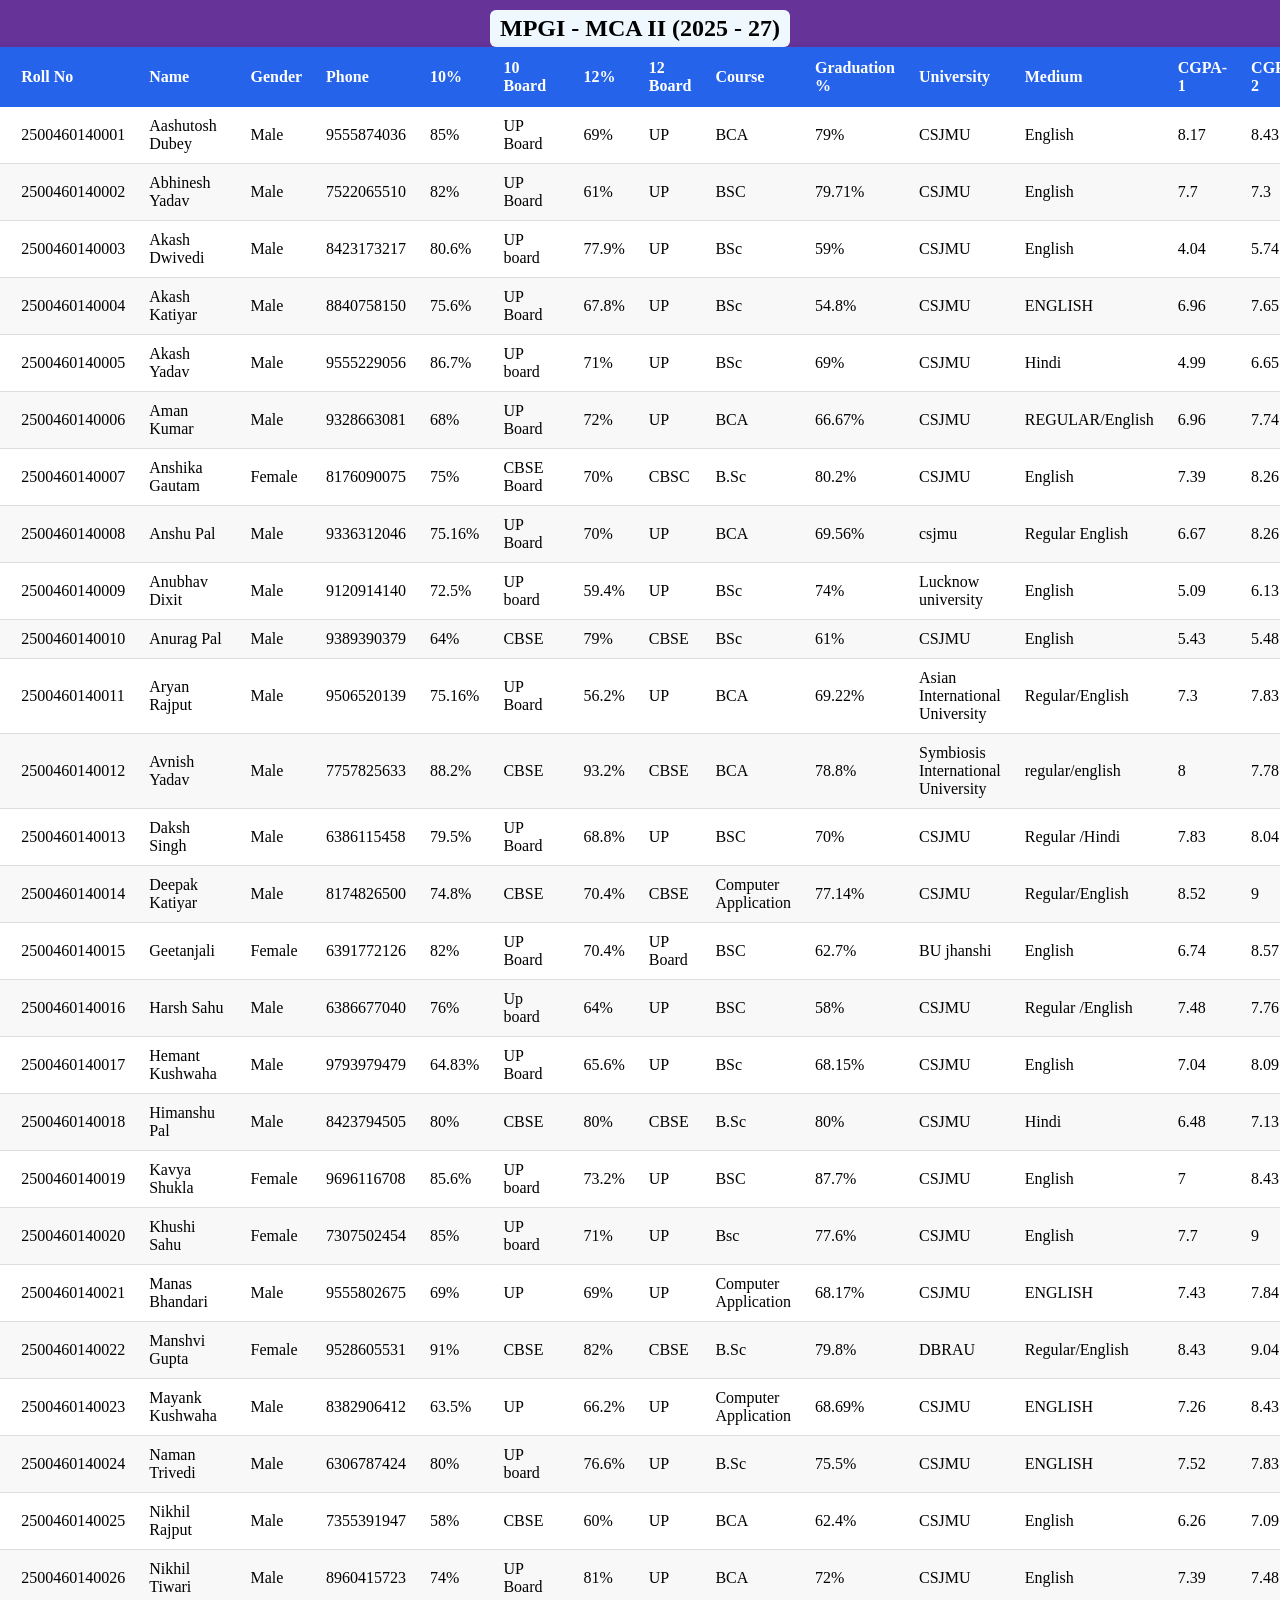
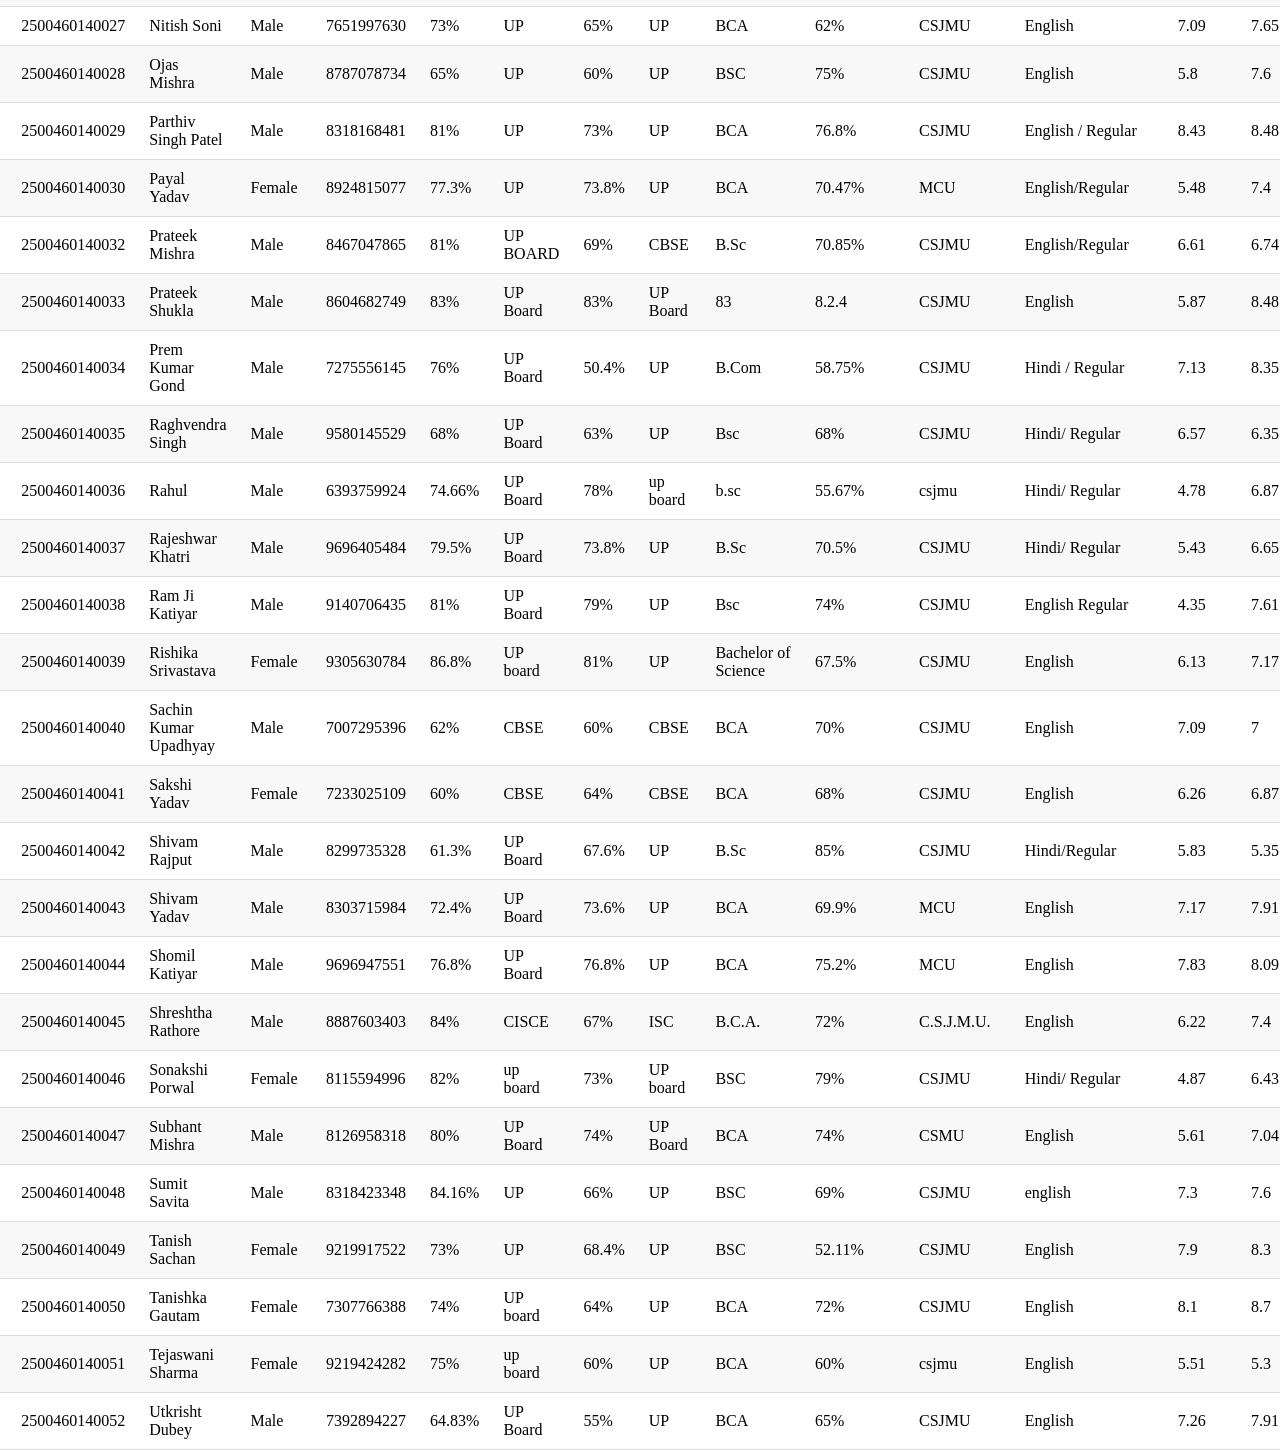
==== details.html @ 70dab0e5 "Add files via upload" ====
<!DOCTYPE html>
<html>

<head>
    <link rel="icon" href="/resources/mgpi-logo.png">
    <link rel="stylesheet" href="table.css">

    <title>MCA</title>
    <style>
        * {
            margin: 0;
            padding: 0;
        }

        body {
            background-color: rebeccapurple;
            background-image: url(/resources/back.jpg);
            background-size: 100%;
            display: flex;
            flex-direction: column;

            height: 100vh;
            align-items: center;
        }

        #head {
            background-color: aliceblue;
            padding: 5px 10px;
            margin-top: 10px;
            border-radius: 6px;
        }

        #main {
            border-radius: 6px;
            display: flex;
            justify-content: center;
            align-items: center;
            flex: 1;
            width: 70vw;
            /* background-color: beige; */
        }

        #operations {
            display: flex;
            align-items: center;
            justify-content: center;
            background-color: aqua;
            width: 90%;
            height: 70%;
        }

       

        #detail-btn:hover {
            cursor: pointer;
        }
        
    </style>
</head>

<body>

    <div id="head">
        <h2>MPGI - MCA II (2025 - 27)</h2>
    </div>
    <div id="main">
        <div id="operations">
          <table id="studentTable">

    <thead>
        <tr>
            <th>ID</th>
            <th>Roll No</th>
            <th>Name</th>
            <th>Gender</th>
            <th>Phone</th>
            <th>10%</th>
            <th>10 Board</th>
            <th>12%</th>
            <th>12 Board</th>
            <th>Course</th>
            <th>Graduation %</th>
            <th>University</th>
            <th>Medium</th>
            <th>CGPA-1</th>
            <th>CGPA-2</th>
        </tr>
    </thead>

    <tbody>

    </tbody>

</table>
        </div>
    </div>
     <script src="studentdetails.js"></script>
<script>

const tbody = document.querySelector("#studentTable tbody");

let rows = "";

students.forEach(student => {

    rows += `
    <tr>
        <td>${student.id}</td>
        <td>${student.rollNo}</td>
        <td>${student.name}</td>
        <td>${student.gender}</td>
        <td>${student.phone}</td>

        <td>${student.tenthPercentage}</td>
        <td>${student.tenthBoard}</td>

        <td>${student.interPercentage}</td>
        <td>${student.interBoard}</td>

        <td>${student.course}</td>
        <td>${student.graduationPercentage}</td>

        <td>${student.university}</td>
        <td>${student.medium}</td>

        <td>${student.cgpa1}</td>
        <td>${student.cgpa2}</td>
    </tr>
    `;

});

tbody.innerHTML = rows;</script>
</body>

</html>
---- table.css ----
table {
    width: 100%;
    border-collapse: collapse;
    background: white;
    border-radius: 8px;
    overflow: hidden;
    box-shadow: 0 3px 10px rgba(0,0,0,0.1);
}

th {
    background: #2563eb;
    color: white;
    padding: 12px;
    text-align: left;
}

td {
    padding: 10px 12px;
    border-bottom: 1px solid #ddd;
}

tr:nth-child(even) {
    background: #f8f8f8;
}


tr:hover {
    background: #e8f0ff;
}

button {
    background: #2563eb;
    color: white;
    border: none;
    padding: 8px 14px;
    border-radius: 5px;
    cursor: pointer;
}

button:hover {
    background: #1d4ed8;
}
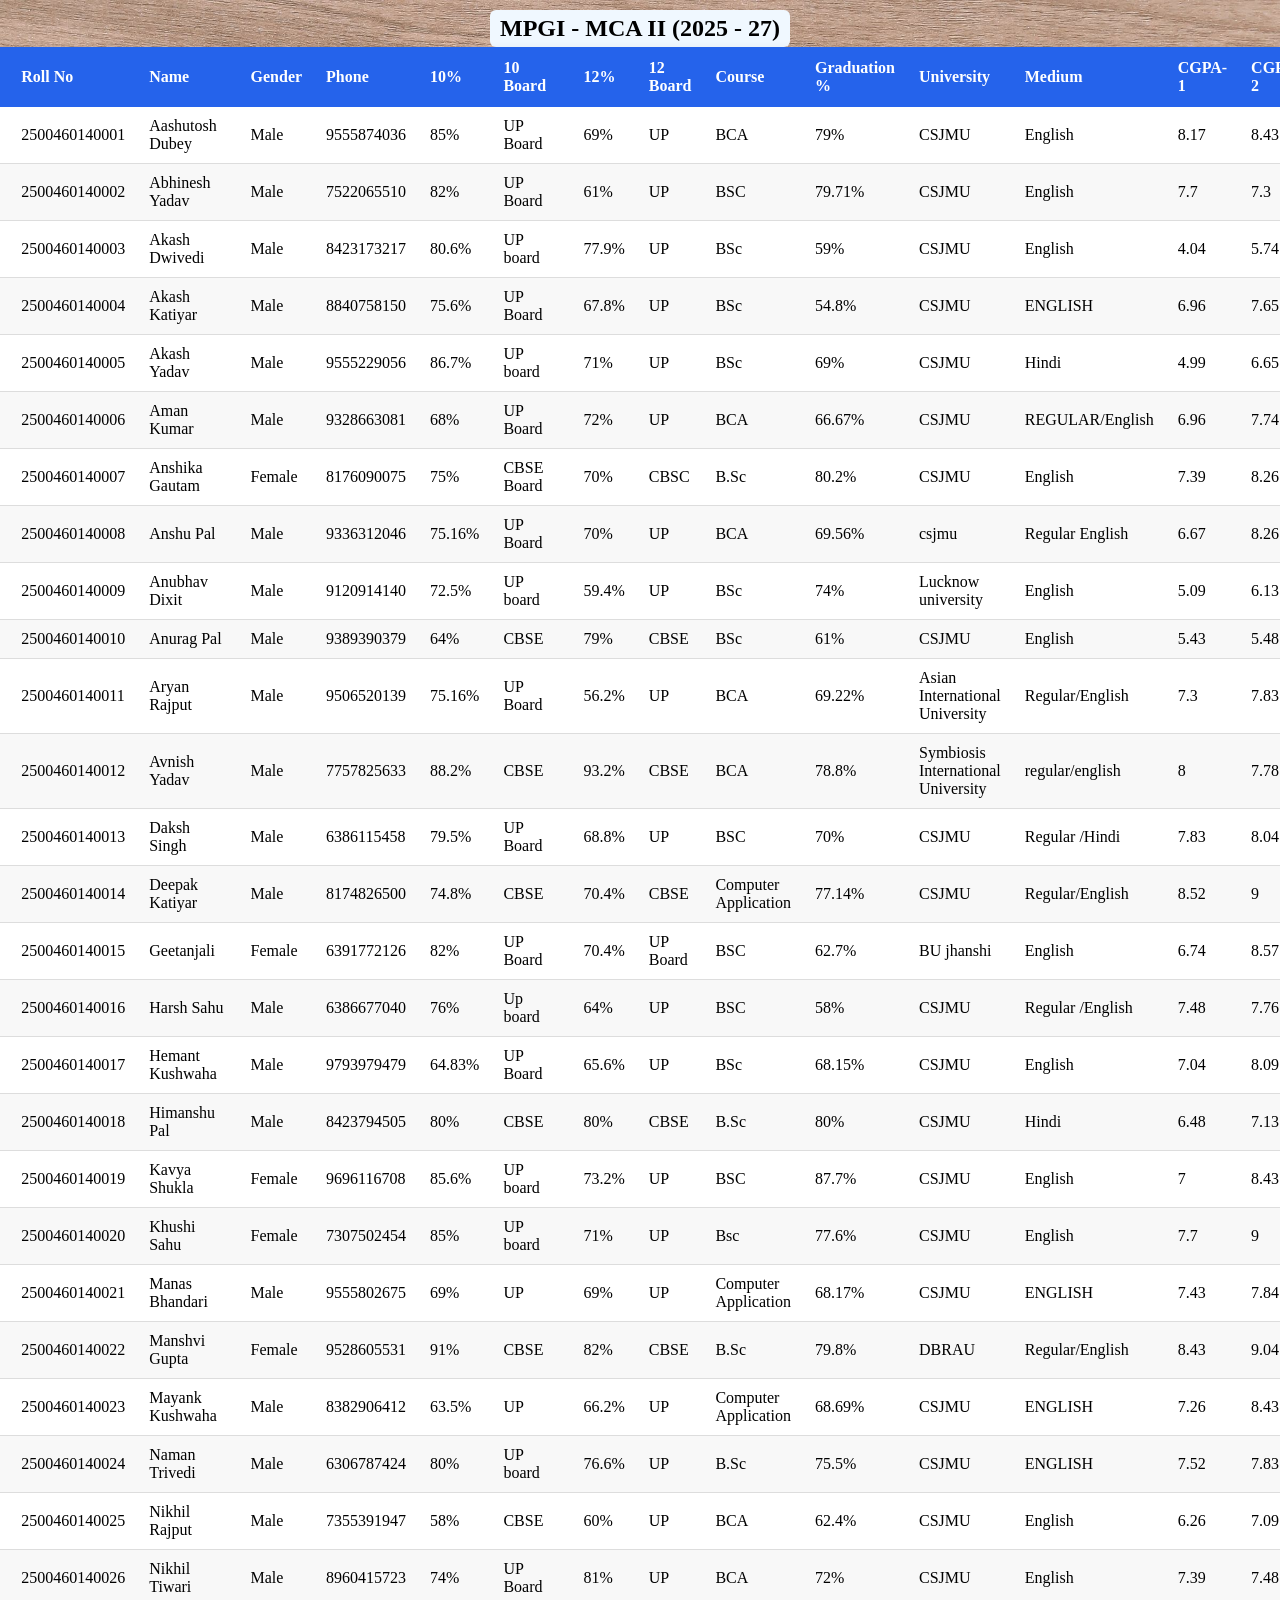
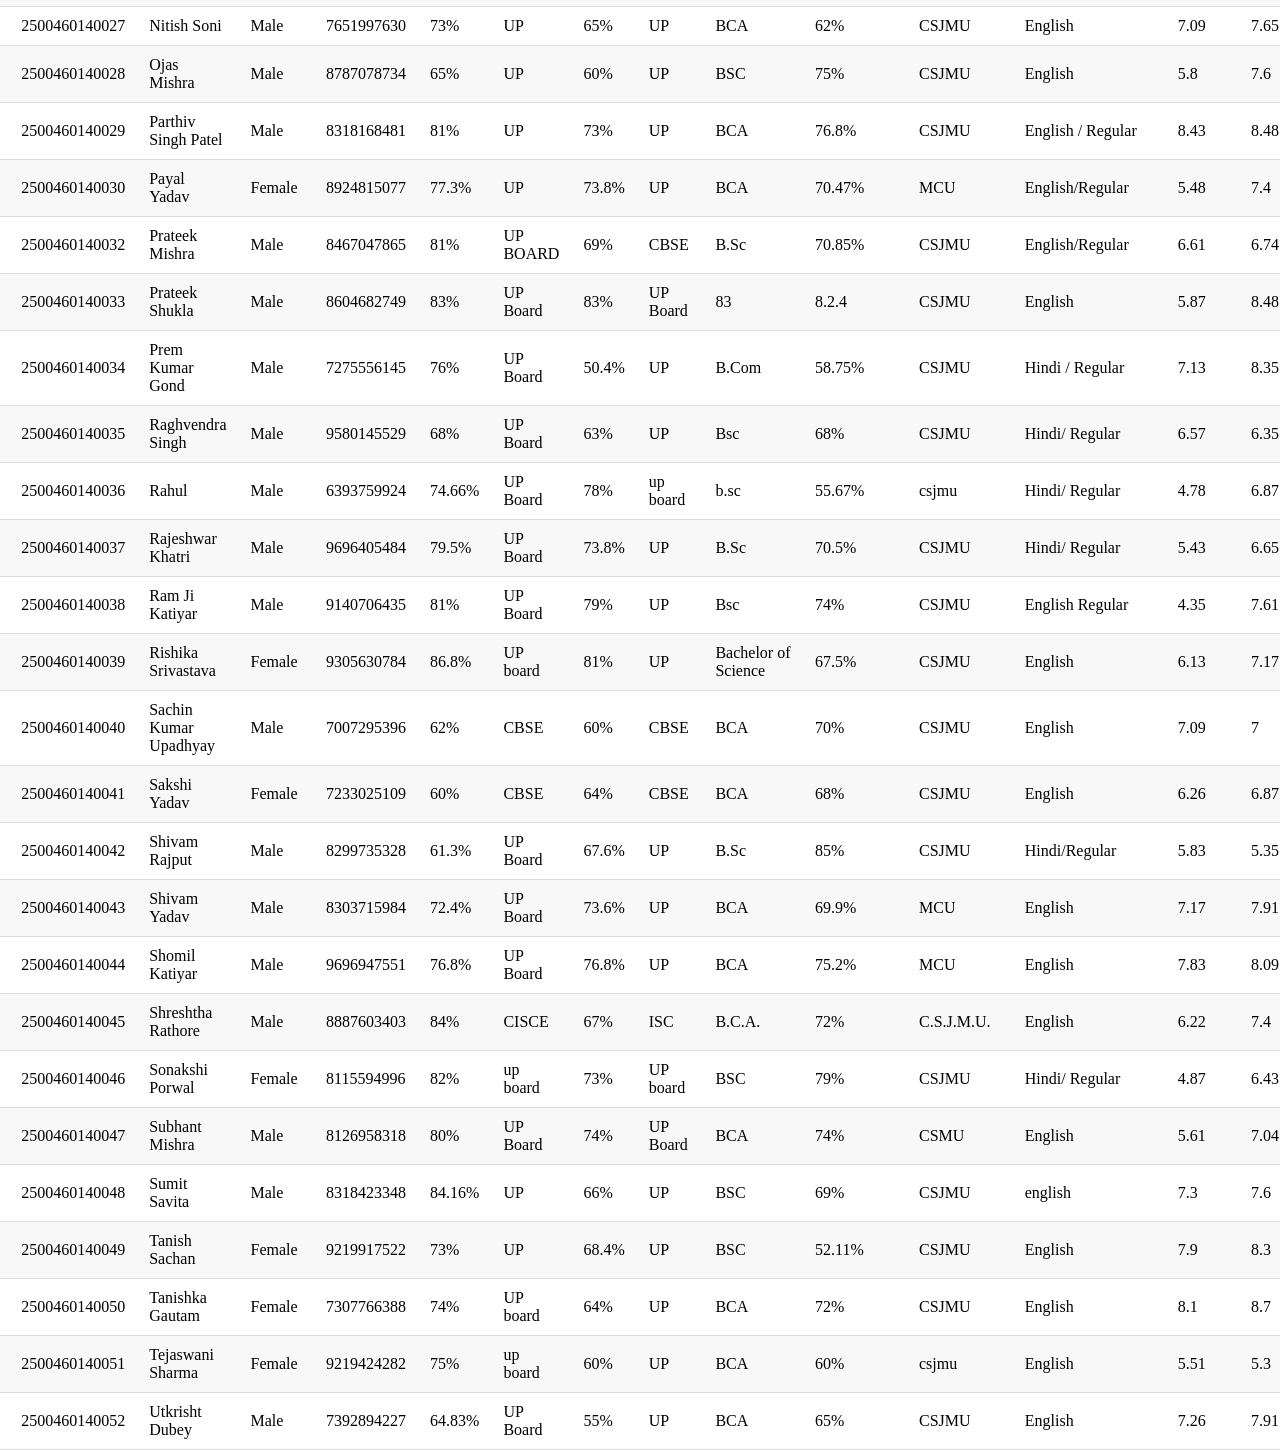
==== commit 76b7f2b2: "Update details.html" ====
--- a/details.html
+++ b/details.html
@@ -2,7 +2,7 @@
 <html>
 
 <head>
-    <link rel="icon" href="/resources/mgpi-logo.png">
+    <link rel="icon" href="mgpi-logo.png">
     <link rel="stylesheet" href="table.css">
 
     <title>MCA</title>
@@ -14,7 +14,7 @@
 
         body {
             background-color: rebeccapurple;
-            background-image: url(/resources/back.jpg);
+            background-image: url(back.jpg);
             background-size: 100%;
             display: flex;
             flex-direction: column;
@@ -133,4 +133,4 @@
 tbody.innerHTML = rows;</script>
 </body>
 
-</html>+</html>
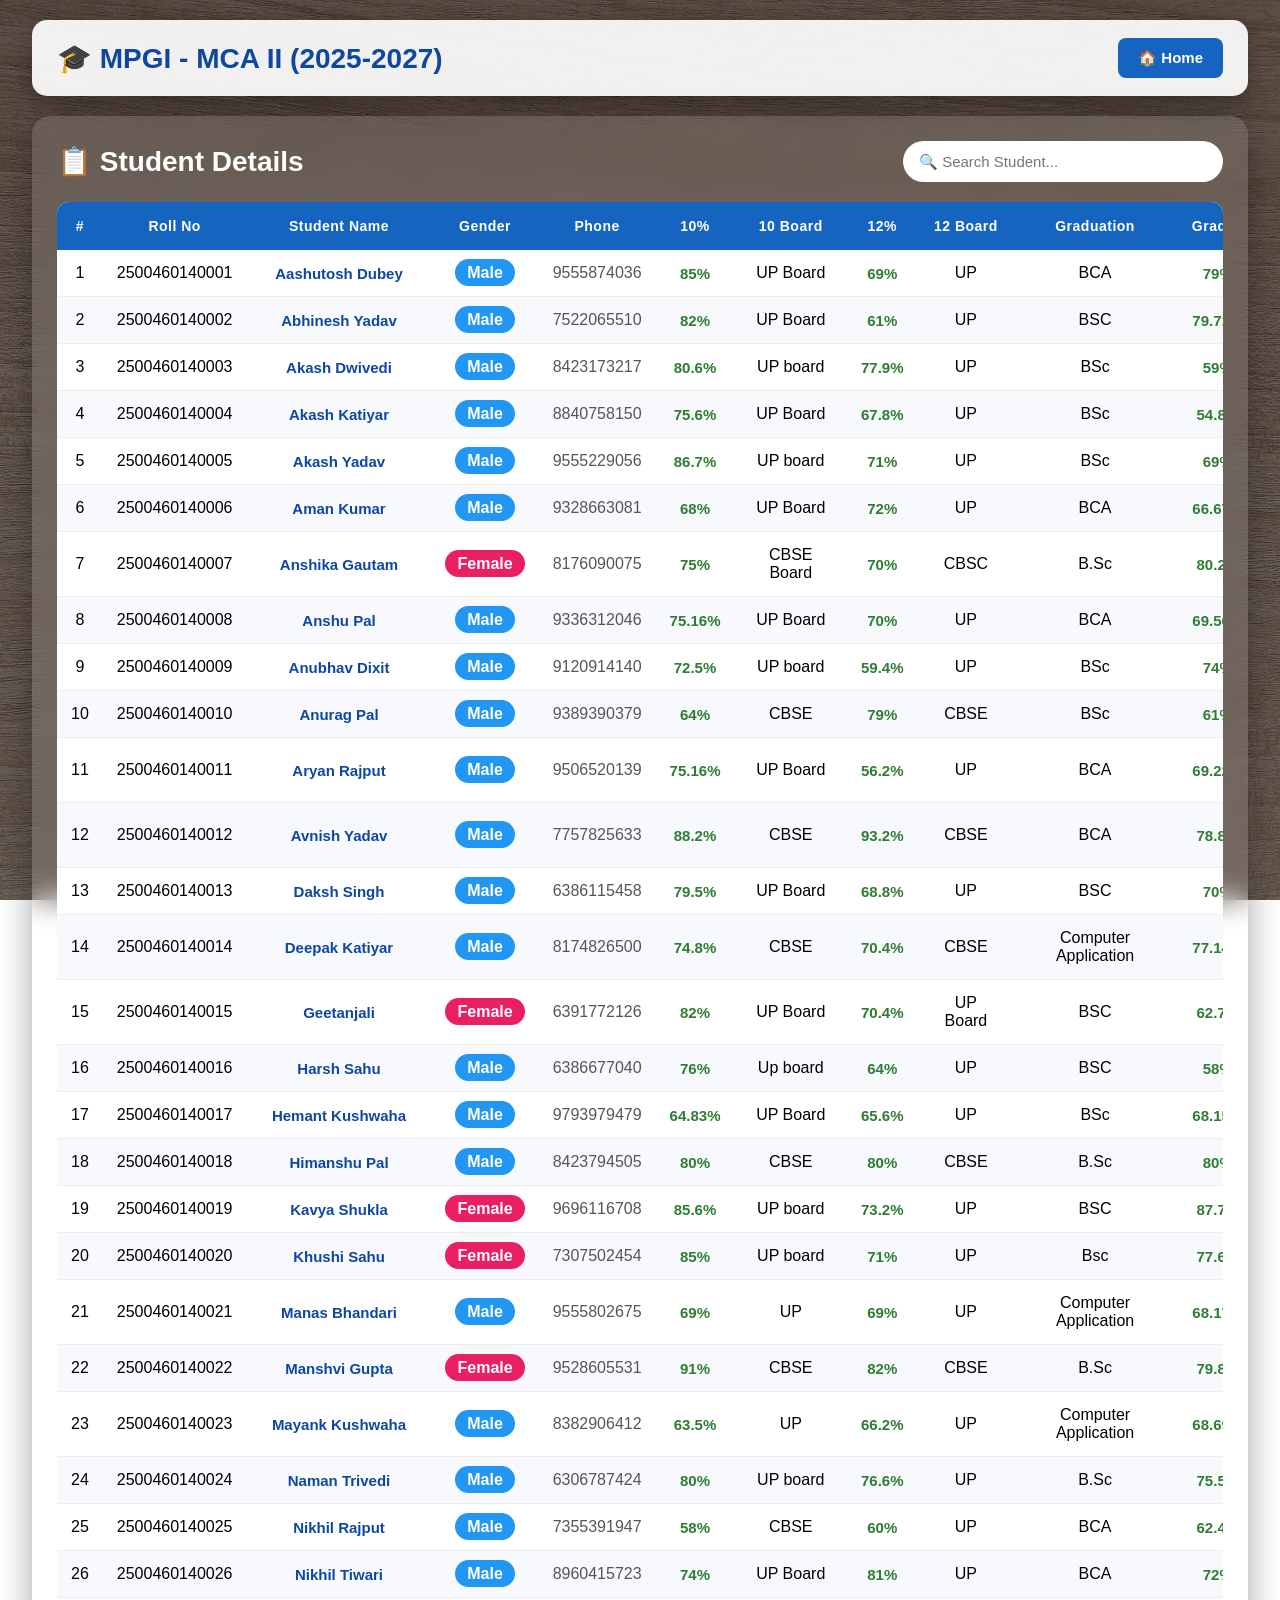
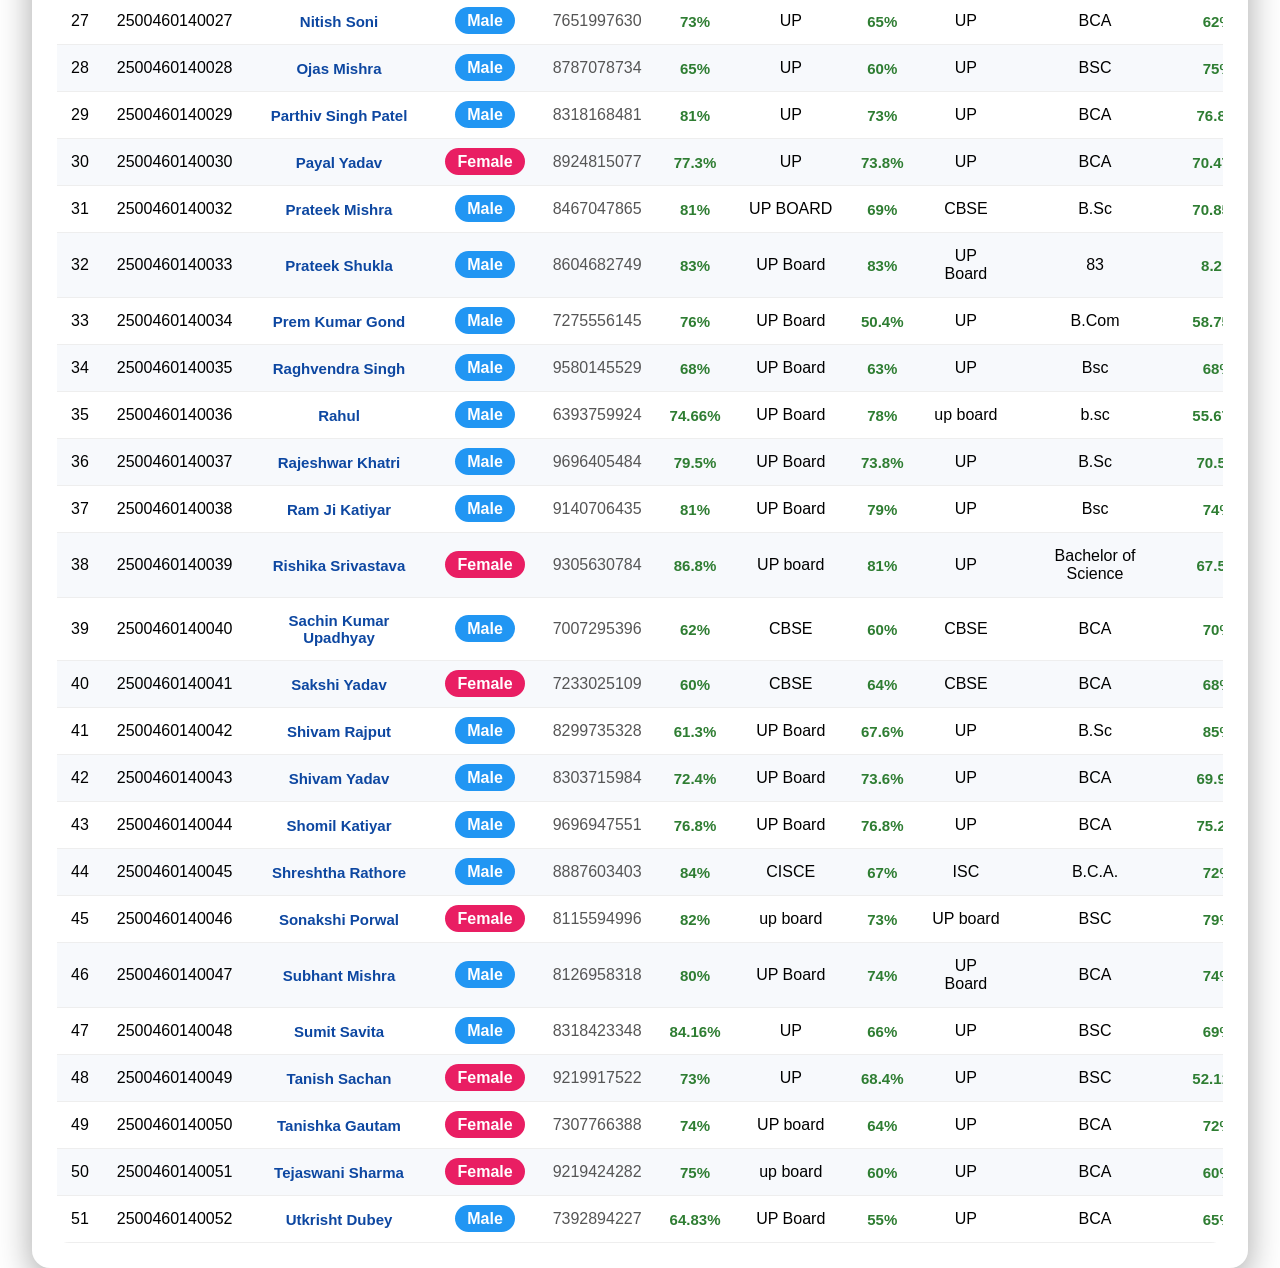
==== commit 3b3e21d6: "Add files via upload" ====
--- a/details.html
+++ b/details.html
@@ -1,136 +1,460 @@
 <!DOCTYPE html>
-<html>
+<html lang="en">
 
 <head>
-    <link rel="icon" href="mgpi-logo.png">
-    <link rel="stylesheet" href="table.css">
-
-    <title>MCA</title>
+
+    <meta charset="UTF-8">
+    <meta name="viewport"
+        content="width=device-width, initial-scale=1.0">
+
+    <title>MCA Student Details</title>
+
+    <link rel="icon" href="/resources/mgpi-logo.png">
+
     <style>
-        * {
-            margin: 0;
-            padding: 0;
-        }
-
-        body {
-            background-color: rebeccapurple;
-            background-image: url(back.jpg);
-            background-size: 100%;
-            display: flex;
-            flex-direction: column;
-
-            height: 100vh;
-            align-items: center;
-        }
-
-        #head {
-            background-color: aliceblue;
-            padding: 5px 10px;
-            margin-top: 10px;
-            border-radius: 6px;
-        }
-
-        #main {
-            border-radius: 6px;
-            display: flex;
-            justify-content: center;
-            align-items: center;
-            flex: 1;
-            width: 70vw;
-            /* background-color: beige; */
-        }
-
-        #operations {
-            display: flex;
-            align-items: center;
-            justify-content: center;
-            background-color: aqua;
-            width: 90%;
-            height: 70%;
-        }
-
-       
-
-        #detail-btn:hover {
-            cursor: pointer;
-        }
-        
+        *{
+            margin:0;
+            padding:0;
+            box-sizing:border-box;
+            font-family:'Poppins',sans-serif;
+        }
+
+        body{
+
+            background:
+            linear-gradient(rgba(0,0,0,.55),rgba(0,0,0,.55)),
+            url("back.jpg");
+
+            background-size:cover;
+            background-position:center;
+            background-attachment:fixed;
+
+            min-height:100vh;
+        }
+
+        /* ---------------- Header ---------------- */
+
+        #head{
+
+            width:95%;
+            margin:20px auto;
+
+            display:flex;
+            justify-content:space-between;
+            align-items:center;
+
+            padding:18px 25px;
+
+            border-radius:15px;
+
+            background:rgba(255,255,255,.92);
+
+            box-shadow:
+            0 10px 30px rgba(0,0,0,.35);
+        }
+
+        #head h2{
+
+            color:#0d47a1;
+            font-size:28px;
+            font-weight:700;
+        }
+
+        #homeBtn{
+
+            padding:11px 20px;
+
+            border:none;
+            border-radius:8px;
+
+            background:#1565c0;
+            color:white;
+
+            cursor:pointer;
+
+            font-size:15px;
+            font-weight:600;
+
+            transition:.3s;
+        }
+
+        #homeBtn:hover{
+
+            background:#ff9800;
+            color:black;
+
+            transform:translateY(-2px);
+        }
+
+        /* ---------------- Card ---------------- */
+
+        .container{
+
+            width:95%;
+            margin:auto;
+
+            background:rgba(255,255,255,.12);
+
+            backdrop-filter:blur(15px);
+
+            border-radius:18px;
+
+            padding:25px;
+
+            box-shadow:
+            0 12px 35px rgba(0,0,0,.35);
+        }
+
+        .topBar{
+
+            display:flex;
+            justify-content:space-between;
+            align-items:center;
+
+            flex-wrap:wrap;
+            gap:15px;
+
+            margin-bottom:20px;
+        }
+
+        .title{
+
+            color:white;
+            font-size:28px;
+            font-weight:700;
+        }
+
+        .search{
+
+            width:320px;
+            max-width:100%;
+
+            padding:12px 16px;
+
+            border:none;
+            border-radius:40px;
+
+            outline:none;
+
+            font-size:15px;
+        }
+
+        /* ---------------- Table ---------------- */
+
+        .tableContainer{
+
+            overflow:auto;
+            border-radius:12px;
+        }
+
+        table{
+
+            width:100%;
+            min-width:1600px;
+
+            border-collapse:collapse;
+
+            background:white;
+        }
+
+        thead{
+
+            position:sticky;
+            top:0;
+            z-index:10;
+        }
+
+        thead tr{
+
+            background:#1565c0;
+        }
+
+        thead th{
+
+            color:white;
+
+            padding:16px;
+
+            text-align:center;
+
+            white-space:nowrap;
+
+            font-size:14px;
+            letter-spacing:.5px;
+        }
+
+        tbody td{
+
+            padding:14px;
+
+            text-align:center;
+
+            border-bottom:1px solid #eee;
+
+            transition:.25s;
+        }
+
+        tbody tr:nth-child(even){
+
+            background:#f7f9fc;
+        }
+
+        tbody tr:hover{
+
+            background:#e3f2fd;
+
+            transform:scale(1.003);
+        }
+
+        /* Name */
+
+        .studentName{
+
+            font-weight:700;
+            color:#0d47a1;
+            font-size:15px;
+        }
+
+        /* Gender */
+
+        .male{
+
+            background:#2196f3;
+            color:white;
+            padding:5px 12px;
+            border-radius:30px;
+            font-weight:600;
+        }
+
+        .female{
+
+            background:#e91e63;
+            color:white;
+            padding:5px 12px;
+            border-radius:30px;
+            font-weight:600;
+        }
+
+        /* Percentage */
+
+        .percent{
+
+            font-weight:bold;
+            color:#2e7d32;
+            font-size:15px;
+        }
+
+        /* CGPA */
+
+        .cgpa{
+
+            color:#6a1b9a;
+            font-weight:700;
+        }
+
+        /* Phone */
+
+        .phone{
+
+            color:#555;
+        }
+
+        /* Scroll */
+
+        ::-webkit-scrollbar{
+
+            height:10px;
+            width:10px;
+        }
+
+        ::-webkit-scrollbar-thumb{
+
+            background:#1565c0;
+            border-radius:20px;
+        }
+
+        /* Mobile */
+
+        @media(max-width:800px){
+
+            #head{
+
+                flex-direction:column;
+                gap:15px;
+                text-align:center;
+            }
+
+            .topBar{
+
+                flex-direction:column;
+            }
+
+            .search{
+
+                width:100%;
+            }
+
+            .title{
+
+                font-size:24px;
+            }
+
+        }
+
     </style>
+
 </head>
 
 <body>
 
     <div id="head">
-        <h2>MPGI - MCA II (2025 - 27)</h2>
+
+        <h2>🎓 MPGI - MCA II (2025-2027)</h2>
+
+        <button id="homeBtn"
+            onclick="location.href='index.html'">
+
+            🏠 Home
+
+        </button>
+
     </div>
-    <div id="main">
-        <div id="operations">
-          <table id="studentTable">
-
-    <thead>
-        <tr>
-            <th>ID</th>
-            <th>Roll No</th>
-            <th>Name</th>
-            <th>Gender</th>
-            <th>Phone</th>
-            <th>10%</th>
-            <th>10 Board</th>
-            <th>12%</th>
-            <th>12 Board</th>
-            <th>Course</th>
-            <th>Graduation %</th>
-            <th>University</th>
-            <th>Medium</th>
-            <th>CGPA-1</th>
-            <th>CGPA-2</th>
-        </tr>
-    </thead>
-
-    <tbody>
-
-    </tbody>
-
-</table>
+
+    <div class="container">
+
+        <div class="topBar">
+
+            <div class="title">
+                📋 Student Details
+            </div>
+
+            <input
+                type="text"
+                id="search"
+                class="search"
+                placeholder="🔍 Search Student...">
+
         </div>
+
+        <div class="tableContainer">
+
+            <table id="studentTable">
+
+                <thead>
+
+                    <tr>
+
+                        <th>#</th>
+                        <th>Roll No</th>
+                        <th>Student Name</th>
+                        <th>Gender</th>
+                        <th>Phone</th>
+                        <th>10%</th>
+                        <th>10 Board</th>
+                        <th>12%</th>
+                        <th>12 Board</th>
+                        <th>Graduation</th>
+                        <th>Grad %</th>
+                        <th>University</th>
+                  
+                        <th>CGPA-I</th>
+                        <th>CGPA-II</th>
+
+                    </tr>
+
+                </thead>
+
+                <tbody></tbody>
+
+            </table>
+
+        </div>
+
     </div>
-     <script src="studentdetails.js"></script>
-<script>
-
-const tbody = document.querySelector("#studentTable tbody");
-
-let rows = "";
-
-students.forEach(student => {
-
-    rows += `
-    <tr>
-        <td>${student.id}</td>
-        <td>${student.rollNo}</td>
-        <td>${student.name}</td>
-        <td>${student.gender}</td>
-        <td>${student.phone}</td>
-
-        <td>${student.tenthPercentage}</td>
-        <td>${student.tenthBoard}</td>
-
-        <td>${student.interPercentage}</td>
-        <td>${student.interBoard}</td>
-
-        <td>${student.course}</td>
-        <td>${student.graduationPercentage}</td>
-
-        <td>${student.university}</td>
-        <td>${student.medium}</td>
-
-        <td>${student.cgpa1}</td>
-        <td>${student.cgpa2}</td>
-    </tr>
-    `;
-
-});
-
-tbody.innerHTML = rows;</script>
+
+    <script src="studentdetails.js"></script>
+
+    <script>
+
+        const tbody = document.querySelector("tbody");
+
+        function render(data){
+
+            tbody.innerHTML="";
+
+            data.forEach((student,index)=>{
+
+                tbody.innerHTML+=`
+
+                <tr>
+
+                    <td>${index+1}</td>
+
+                    <td>${student.rollNo}</td>
+
+                    <td class="studentName">${student.name}</td>
+
+                    <td>
+
+                        <span class="${student.gender.toLowerCase()=="male"?"male":"female"}">
+
+                            ${student.gender}
+
+                        </span>
+
+                    </td>
+
+                    <td class="phone">${student.phone}</td>
+
+                    <td class="percent">${student.tenthPercentage}</td>
+
+                    <td>${student.tenthBoard}</td>
+
+                    <td class="percent">${student.interPercentage}</td>
+
+                    <td>${student.interBoard}</td>
+
+                    <td>${student.course}</td>
+
+                    <td class="percent">${student.graduationPercentage}</td>
+
+                    <td>${student.university}</td>
+
+
+                    <td class="cgpa">${student.cgpa1}</td>
+
+                    <td class="cgpa">${student.cgpa2}</td>
+
+                </tr>
+
+                `;
+
+            });
+
+        }
+
+        render(students);
+
+        document.getElementById("search").addEventListener("keyup",function(){
+
+            const value=this.value.toLowerCase();
+
+            const filtered=students.filter(s=>
+
+                s.name.toLowerCase().includes(value) ||
+
+                s.rollNo.toString().includes(value) ||
+
+                s.phone.toString().includes(value)
+
+            );
+
+            render(filtered);
+
+        });
+
+    </script>
+
 </body>
 
-</html>
+</html>
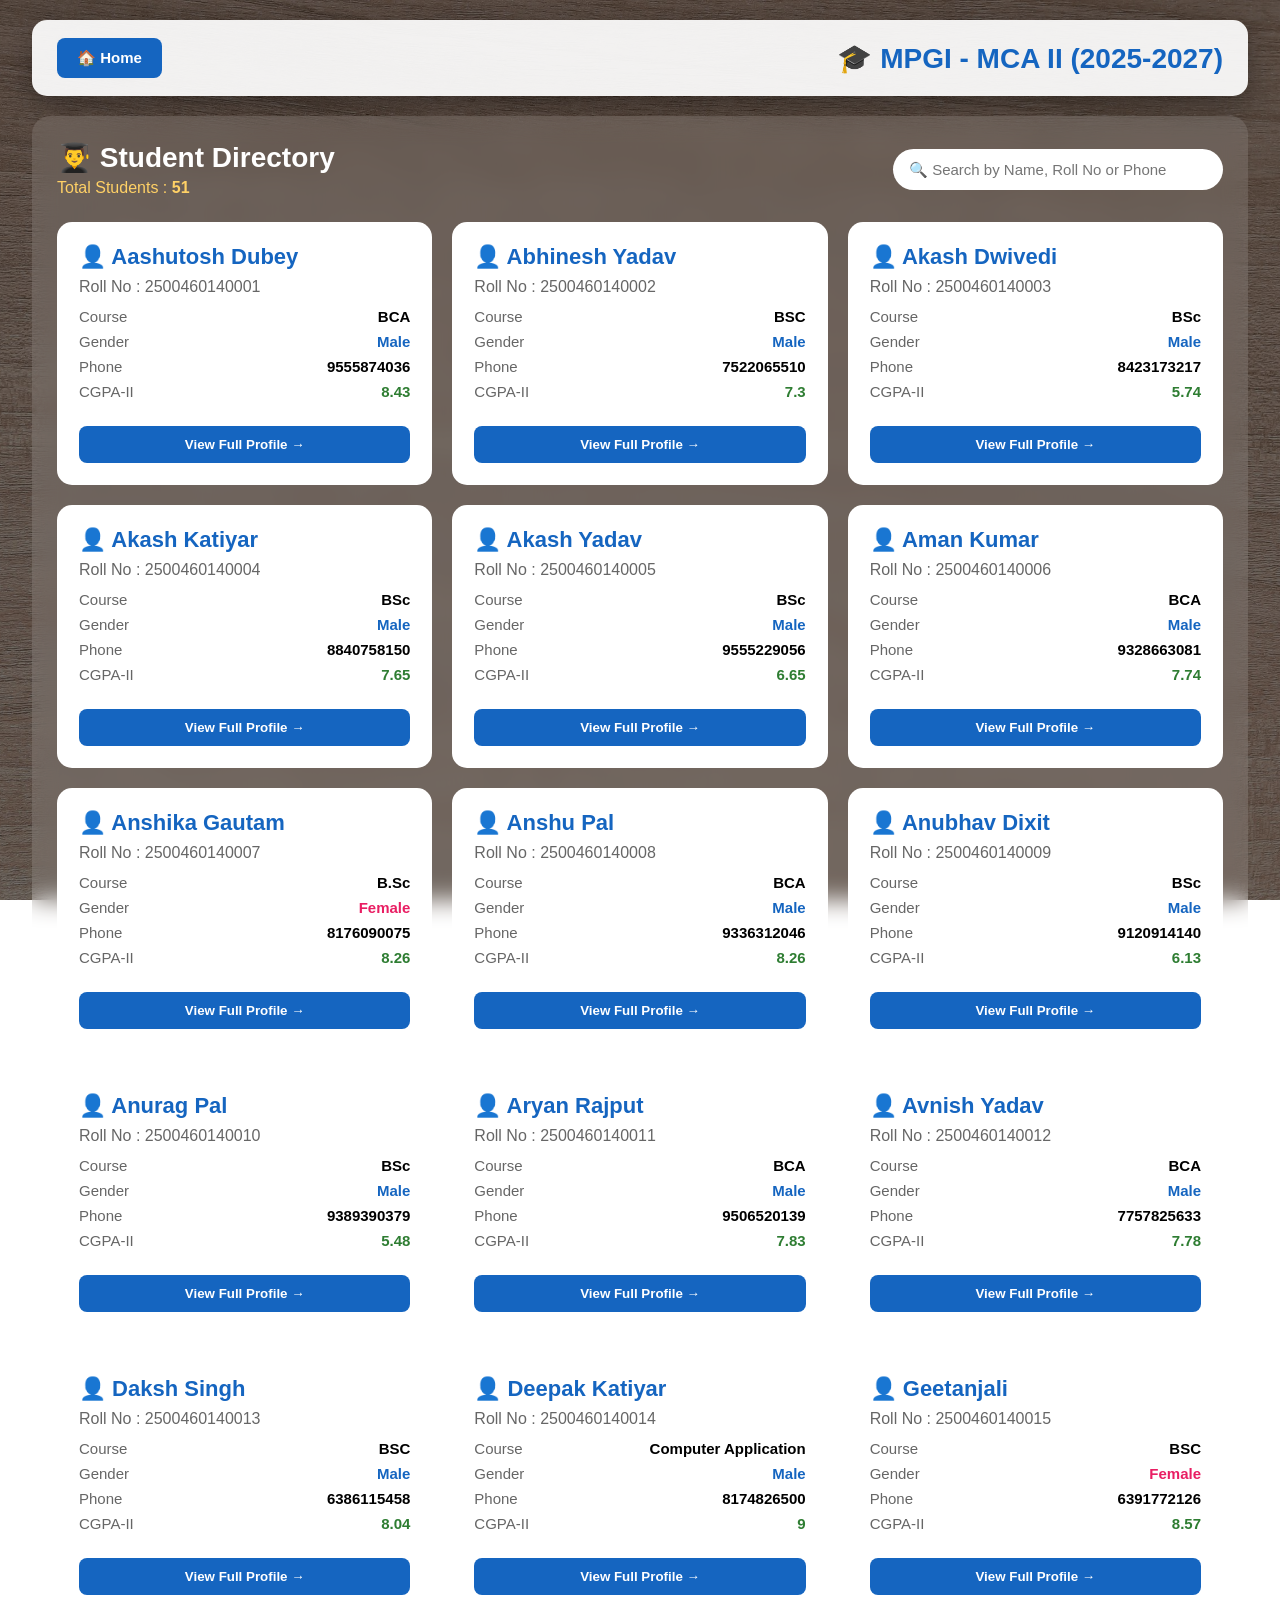
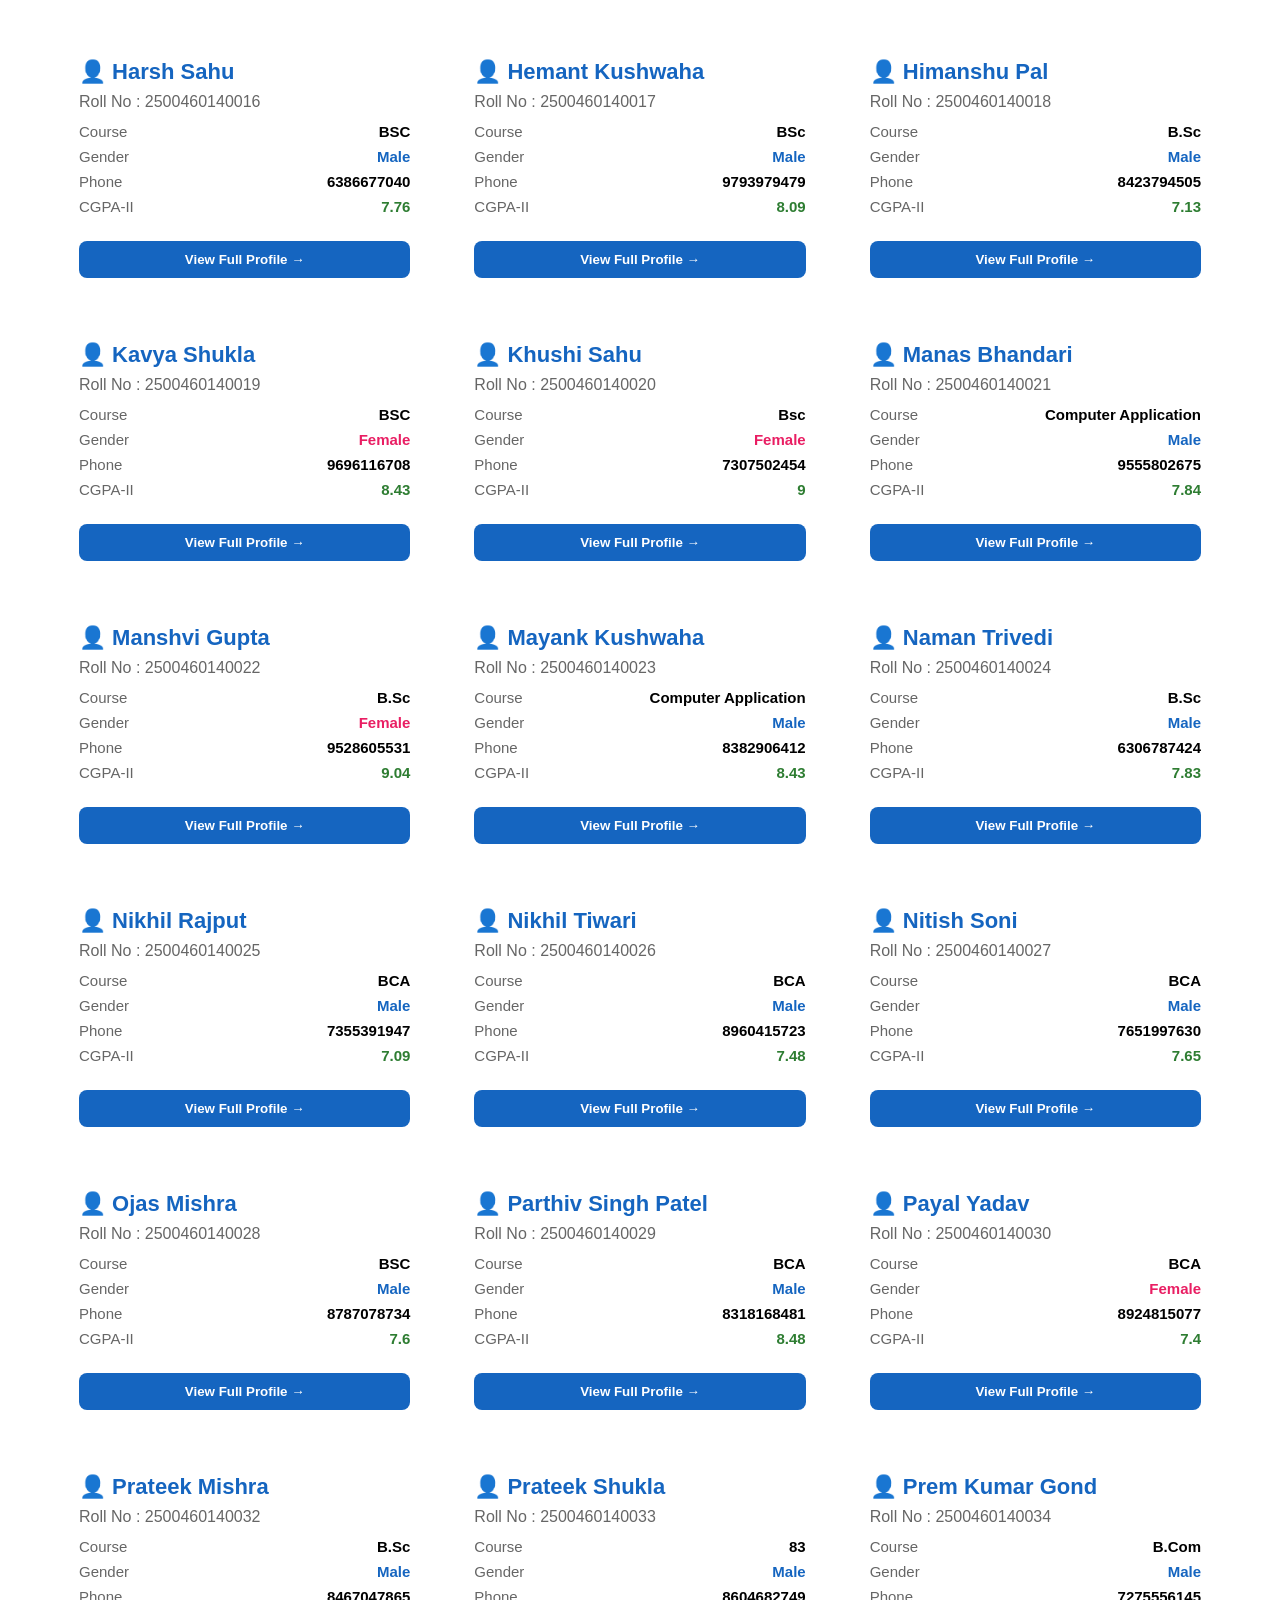
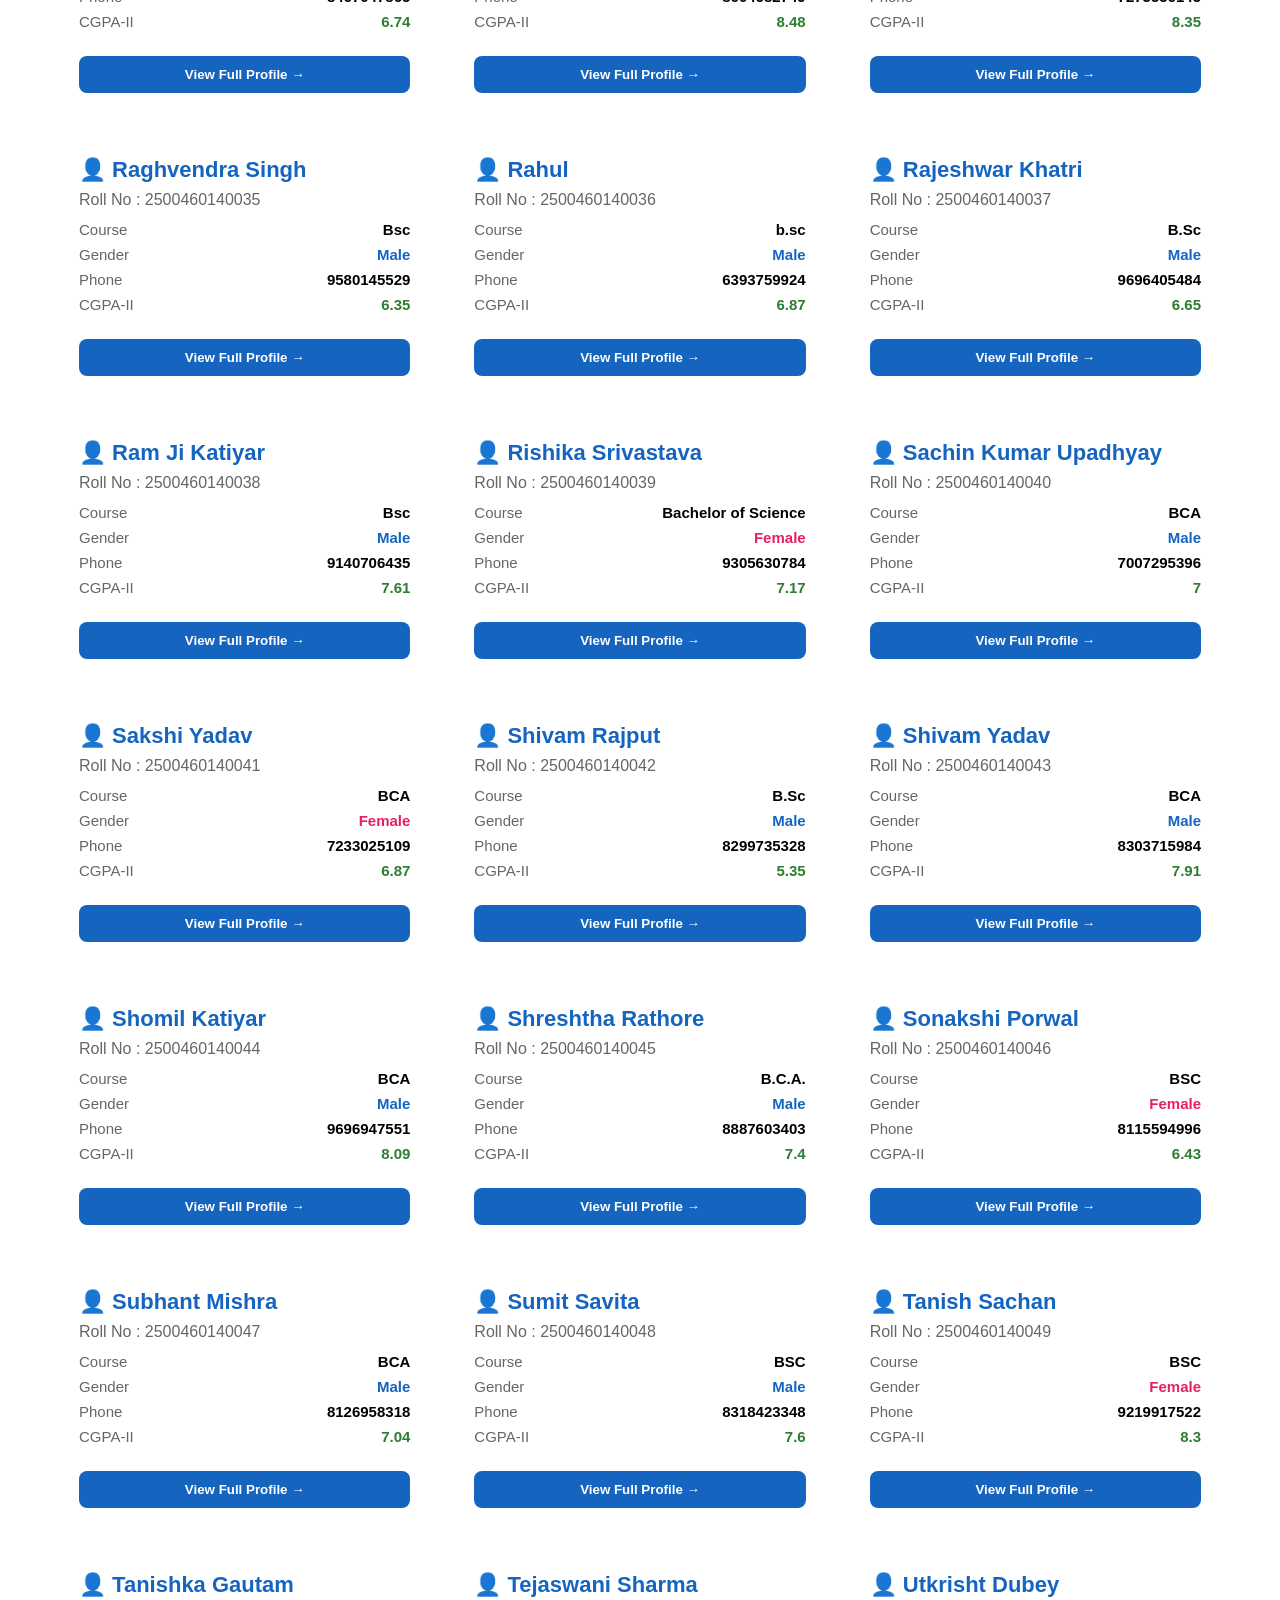
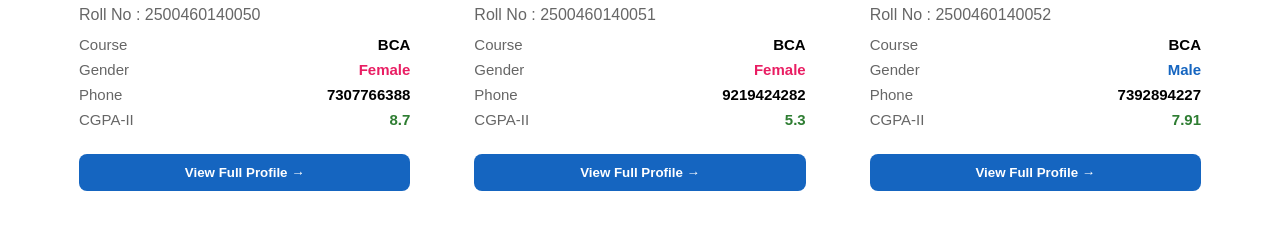
==== commit d5038a4d: "updated ui" ====
--- a/details.html
+++ b/details.html
@@ -4,303 +4,315 @@
 <head>
 
     <meta charset="UTF-8">
-    <meta name="viewport"
-        content="width=device-width, initial-scale=1.0">
-
-    <title>MCA Student Details</title>
+    <meta name="viewport" content="width=device-width, initial-scale=1.0">
+
+    <title>Student Directory</title>
 
     <link rel="icon" href="/resources/mgpi-logo.png">
 
     <style>
-        *{
-            margin:0;
-            padding:0;
-            box-sizing:border-box;
-            font-family:'Poppins',sans-serif;
-        }
-
-        body{
+        * {
+            margin: 0;
+            padding: 0;
+            box-sizing: border-box;
+            font-family: Poppins, sans-serif;
+        }
+
+        body {
 
             background:
-            linear-gradient(rgba(0,0,0,.55),rgba(0,0,0,.55)),
-            url("back.jpg");
-
-            background-size:cover;
-            background-position:center;
-            background-attachment:fixed;
-
-            min-height:100vh;
-        }
-
-        /* ---------------- Header ---------------- */
-
-        #head{
-
-            width:95%;
-            margin:20px auto;
-
-            display:flex;
-            justify-content:space-between;
-            align-items:center;
-
-            padding:18px 25px;
-
-            border-radius:15px;
-
-            background:rgba(255,255,255,.92);
-
-            box-shadow:
-            0 10px 30px rgba(0,0,0,.35);
-        }
-
-        #head h2{
-
-            color:#0d47a1;
-            font-size:28px;
-            font-weight:700;
-        }
-
-        #homeBtn{
-
-            padding:11px 20px;
-
-            border:none;
-            border-radius:8px;
-
-            background:#1565c0;
-            color:white;
-
-            cursor:pointer;
-
-            font-size:15px;
-            font-weight:600;
-
-            transition:.3s;
-        }
-
-        #homeBtn:hover{
-
-            background:#ff9800;
-            color:black;
-
-            transform:translateY(-2px);
-        }
-
-        /* ---------------- Card ---------------- */
-
-        .container{
-
-            width:95%;
-            margin:auto;
-
-            background:rgba(255,255,255,.12);
-
-            backdrop-filter:blur(15px);
-
-            border-radius:18px;
-
-            padding:25px;
-
-            box-shadow:
-            0 12px 35px rgba(0,0,0,.35);
-        }
-
-        .topBar{
-
-            display:flex;
-            justify-content:space-between;
-            align-items:center;
-
-            flex-wrap:wrap;
-            gap:15px;
-
-            margin-bottom:20px;
-        }
-
-        .title{
-
-            color:white;
-            font-size:28px;
-            font-weight:700;
-        }
-
-        .search{
-
-            width:320px;
-            max-width:100%;
-
-            padding:12px 16px;
-
-            border:none;
-            border-radius:40px;
-
-            outline:none;
-
-            font-size:15px;
-        }
-
-        /* ---------------- Table ---------------- */
-
-        .tableContainer{
-
-            overflow:auto;
-            border-radius:12px;
-        }
-
-        table{
-
-            width:100%;
-            min-width:1600px;
-
-            border-collapse:collapse;
-
-            background:white;
-        }
-
-        thead{
-
-            position:sticky;
-            top:0;
-            z-index:10;
-        }
-
-        thead tr{
-
-            background:#1565c0;
-        }
-
-        thead th{
-
-            color:white;
-
-            padding:16px;
-
-            text-align:center;
-
-            white-space:nowrap;
-
-            font-size:14px;
-            letter-spacing:.5px;
-        }
-
-        tbody td{
-
-            padding:14px;
-
-            text-align:center;
-
-            border-bottom:1px solid #eee;
-
-            transition:.25s;
-        }
-
-        tbody tr:nth-child(even){
-
-            background:#f7f9fc;
-        }
-
-        tbody tr:hover{
-
-            background:#e3f2fd;
-
-            transform:scale(1.003);
-        }
-
-        /* Name */
-
-        .studentName{
-
-            font-weight:700;
-            color:#0d47a1;
-            font-size:15px;
-        }
-
-        /* Gender */
-
-        .male{
-
-            background:#2196f3;
-            color:white;
-            padding:5px 12px;
-            border-radius:30px;
-            font-weight:600;
-        }
-
-        .female{
-
-            background:#e91e63;
-            color:white;
-            padding:5px 12px;
-            border-radius:30px;
-            font-weight:600;
-        }
-
-        /* Percentage */
-
-        .percent{
-
-            font-weight:bold;
-            color:#2e7d32;
-            font-size:15px;
-        }
-
-        /* CGPA */
-
-        .cgpa{
-
-            color:#6a1b9a;
-            font-weight:700;
-        }
-
-        /* Phone */
-
-        .phone{
-
-            color:#555;
-        }
-
-        /* Scroll */
-
-        ::-webkit-scrollbar{
-
-            height:10px;
-            width:10px;
-        }
-
-        ::-webkit-scrollbar-thumb{
-
-            background:#1565c0;
-            border-radius:20px;
-        }
-
-        /* Mobile */
-
-        @media(max-width:800px){
-
-            #head{
-
-                flex-direction:column;
-                gap:15px;
-                text-align:center;
+                linear-gradient(rgba(0, 0, 0, .55), rgba(0, 0, 0, .55)),
+                url("back.jpg");
+
+            background-size: cover;
+            background-position: center;
+            background-attachment: fixed;
+
+            min-height: 100vh;
+        }
+
+        #head {
+
+            width: 95%;
+            margin: 20px auto;
+
+            display: flex;
+            justify-content: space-between;
+            align-items: center;
+
+            background: rgba(255, 255, 255, .92);
+
+            padding: 18px 25px;
+
+            border-radius: 15px;
+
+            box-shadow: 0 10px 30px rgba(0, 0, 0, .35);
+
+        }
+
+        #head h2 {
+
+            color: #1565c0;
+            font-size: 28px;
+
+        }
+
+        #homeBtn {
+
+            border: none;
+
+            padding: 11px 20px;
+
+            border-radius: 8px;
+
+            background: #1565c0;
+
+            color: white;
+
+            cursor: pointer;
+
+            font-size: 15px;
+
+            font-weight: 600;
+
+            transition: .25s;
+
+        }
+
+        #homeBtn:hover {
+
+            background: #ff9800;
+            color: black;
+
+        }
+
+        .container {
+
+            width: 95%;
+
+            margin: auto;
+
+            background: rgba(255, 255, 255, .12);
+
+            backdrop-filter: blur(12px);
+
+            border-radius: 18px;
+
+            padding: 25px;
+
+        }
+
+        .topBar {
+
+            display: flex;
+
+            justify-content: space-between;
+
+            align-items: center;
+
+            flex-wrap: wrap;
+
+            gap: 15px;
+
+            margin-bottom: 25px;
+
+        }
+
+        .title {
+
+            color: white;
+
+            font-size: 28px;
+
+            font-weight: bold;
+
+        }
+
+        #count {
+
+            color: #ffd166;
+
+            margin-top: 5px;
+
+        }
+
+        #search {
+
+            width: 330px;
+
+            max-width: 100%;
+
+            padding: 12px 16px;
+
+            border: none;
+
+            border-radius: 40px;
+
+            outline: none;
+
+            font-size: 15px;
+
+        }
+
+        #studentList {
+
+            display: grid;
+
+            grid-template-columns: repeat(auto-fill, minmax(340px, 1fr));
+
+            gap: 20px;
+
+        }
+
+        .card {
+
+            background: white;
+
+            border-radius: 15px;
+
+            padding: 20px;
+
+            transition: .25s;
+
+            border: 2px solid transparent;
+
+            cursor: pointer;
+
+        }
+
+        .card:hover {
+
+            transform: translateY(-4px);
+
+            border-color: #ff9800;
+
+        }
+
+        .name {
+
+            color: #1565c0;
+
+            font-size: 22px;
+
+            font-weight: 700;
+
+            margin-bottom: 8px;
+
+        }
+
+        .roll {
+
+            color: #666;
+
+            margin-bottom: 12px;
+
+        }
+
+        .row {
+
+            display: flex;
+
+            justify-content: space-between;
+
+            margin: 8px 0;
+
+            font-size: 15px;
+
+        }
+
+        .label {
+
+            color: #666;
+
+        }
+
+        .value {
+
+            font-weight: 600;
+
+        }
+
+        .male {
+
+            color: #1565c0;
+
+            font-weight: bold;
+
+        }
+
+        .female {
+
+            color: #e91e63;
+
+            font-weight: bold;
+
+        }
+
+        .cgpa {
+
+            color: #2e7d32;
+
+            font-weight: bold;
+
+        }
+
+        .profileBtn {
+
+            margin-top: 18px;
+
+            width: 100%;
+
+            border: none;
+
+            padding: 11px;
+
+            border-radius: 8px;
+
+            background: #1565c0;
+
+            color: white;
+
+            cursor: pointer;
+
+            font-weight: bold;
+
+            transition: .25s;
+
+        }
+
+        .profileBtn:hover {
+
+            background: #ff9800;
+
+            color: black;
+
+        }
+
+        @media(max-width:700px) {
+
+            #head {
+
+                flex-direction: column;
+
+                gap: 15px;
+
+                text-align: center;
+
             }
 
-            .topBar{
-
-                flex-direction:column;
+            .topBar {
+
+                flex-direction: column;
+
             }
 
-            .search{
-
-                width:100%;
+            #search {
+
+                width: 100%;
+
             }
 
-            .title{
-
-                font-size:24px;
-            }
-
-        }
-
+        }
     </style>
 
 </head>
@@ -308,15 +320,14 @@
 <body>
 
     <div id="head">
-
+        <button id="homeBtn" onclick="location.href='index.html'">
+
+            🏠 Home
+
+        </button>
         <h2>🎓 MPGI - MCA II (2025-2027)</h2>
 
-        <button id="homeBtn"
-            onclick="location.href='index.html'">
-
-            🏠 Home
-
-        </button>
+
 
     </div>
 
@@ -324,110 +335,135 @@
 
         <div class="topBar">
 
-            <div class="title">
-                📋 Student Details
-            </div>
-
-            <input
-                type="text"
-                id="search"
-                class="search"
-                placeholder="🔍 Search Student...">
+            <div>
+
+                <div class="title">
+
+                    👨‍🎓 Student Directory
+
+                </div>
+
+                <div id="count"></div>
+
+            </div>
+
+            <input id="search" type="text" placeholder="🔍 Search by Name, Roll No or Phone">
 
         </div>
 
-        <div class="tableContainer">
-
-            <table id="studentTable">
-
-                <thead>
-
-                    <tr>
-
-                        <th>#</th>
-                        <th>Roll No</th>
-                        <th>Student Name</th>
-                        <th>Gender</th>
-                        <th>Phone</th>
-                        <th>10%</th>
-                        <th>10 Board</th>
-                        <th>12%</th>
-                        <th>12 Board</th>
-                        <th>Graduation</th>
-                        <th>Grad %</th>
-                        <th>University</th>
-                  
-                        <th>CGPA-I</th>
-                        <th>CGPA-II</th>
-
-                    </tr>
-
-                </thead>
-
-                <tbody></tbody>
-
-            </table>
+        <div id="studentList"></div>
+
+    </div>
+
+    <script src="studentdetails.js"></script>
+
+    <script>
+
+        const list = document.getElementById("studentList");
+
+        const count = document.getElementById("count");
+
+        function render(data) {
+
+            count.innerHTML = "Total Students : <b>" + data.length + "</b>";
+
+            list.innerHTML = "";
+
+            data.forEach(student => {
+
+                list.innerHTML += `
+
+        <div class="card">
+
+            <div class="name">
+
+                👤 ${student.name}
+
+            </div>
+
+            <div class="roll">
+
+                Roll No : ${student.rollNo}
+
+            </div>
+
+            <div class="row">
+
+                <span class="label">
+
+                    Course
+
+                </span>
+
+                <span class="value">
+
+                    ${student.course}
+
+                </span>
+
+            </div>
+
+            <div class="row">
+
+                <span class="label">
+
+                    Gender
+
+                </span>
+
+                <span class="${student.gender == "Male" ? "male" : "female"}">
+
+                    ${student.gender}
+
+                </span>
+
+            </div>
+
+            <div class="row">
+
+                <span class="label">
+
+                    Phone
+
+                </span>
+
+                <span class="value">
+
+                    ${student.phone}
+
+                </span>
+
+            </div>
+
+            <div class="row">
+
+                <span class="label">
+
+                    CGPA-II
+
+                </span>
+
+                <span class="cgpa">
+
+                    ${student.cgpa2}
+
+                </span>
+
+            </div>
+
+            <button
+
+            class="profileBtn"
+
+            onclick="location.href='student.html?id=${student.rollNo}'">
+
+                View Full Profile →
+
+            </button>
 
         </div>
 
-    </div>
-
-    <script src="studentdetails.js"></script>
-
-    <script>
-
-        const tbody = document.querySelector("tbody");
-
-        function render(data){
-
-            tbody.innerHTML="";
-
-            data.forEach((student,index)=>{
-
-                tbody.innerHTML+=`
-
-                <tr>
-
-                    <td>${index+1}</td>
-
-                    <td>${student.rollNo}</td>
-
-                    <td class="studentName">${student.name}</td>
-
-                    <td>
-
-                        <span class="${student.gender.toLowerCase()=="male"?"male":"female"}">
-
-                            ${student.gender}
-
-                        </span>
-
-                    </td>
-
-                    <td class="phone">${student.phone}</td>
-
-                    <td class="percent">${student.tenthPercentage}</td>
-
-                    <td>${student.tenthBoard}</td>
-
-                    <td class="percent">${student.interPercentage}</td>
-
-                    <td>${student.interBoard}</td>
-
-                    <td>${student.course}</td>
-
-                    <td class="percent">${student.graduationPercentage}</td>
-
-                    <td>${student.university}</td>
-
-
-                    <td class="cgpa">${student.cgpa1}</td>
-
-                    <td class="cgpa">${student.cgpa2}</td>
-
-                </tr>
-
-                `;
+        `;
 
             });
 
@@ -435,23 +471,29 @@
 
         render(students);
 
-        document.getElementById("search").addEventListener("keyup",function(){
-
-            const value=this.value.toLowerCase();
-
-            const filtered=students.filter(s=>
-
-                s.name.toLowerCase().includes(value) ||
-
-                s.rollNo.toString().includes(value) ||
-
-                s.phone.toString().includes(value)
+        search.onkeyup = function () {
+
+            const value = this.value.toLowerCase();
+
+            render(
+
+                students.filter(student =>
+
+                    student.name.toLowerCase().includes(value)
+
+                    ||
+
+                    student.rollNo.toString().includes(value)
+
+                    ||
+
+                    student.phone.toString().includes(value)
+
+                )
 
             );
 
-            render(filtered);
-
-        });
+        }
 
     </script>
 
